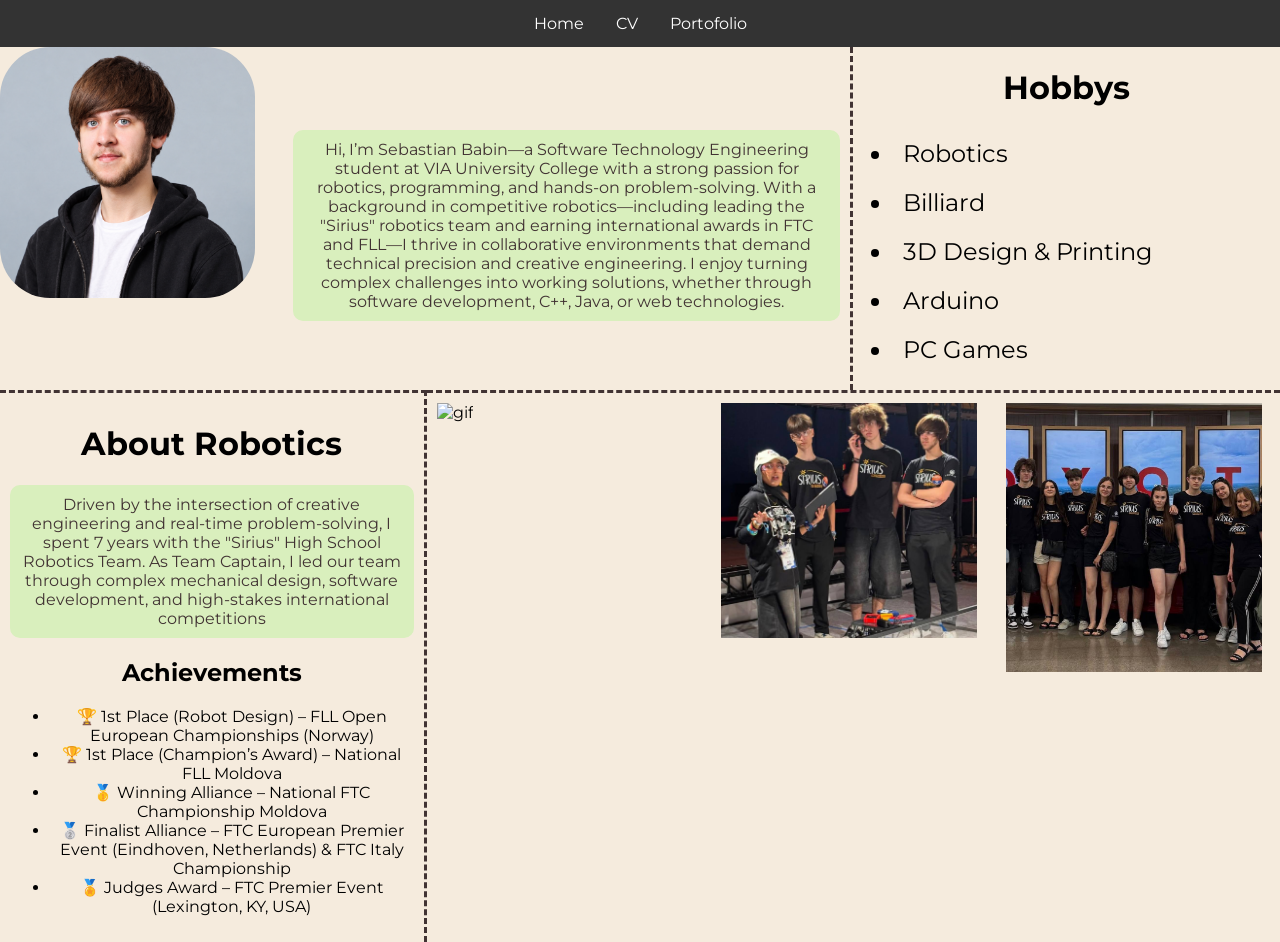
==== index.html @ 95c4bd99 "Add files via upload" ====
<!DOCTYPE html>
<html lang="en">
<head>
    <meta charset="UTF-8">
    <meta name="viewport" content="width=device-width, initial-scale=1.0">
    <link rel="stylesheet" href="css/styles.css">
    <link rel="preconnect" href="https://fonts.googleapis.com">
    <link rel="preconnect" href="https://fonts.gstatic.com" crossorigin>
    <link href="https://fonts.googleapis.com/css2?family=Montserrat:ital,wght@0,100..900;1,100..900&display=swap" rel="stylesheet">
    <title>About me</title>
</head>
<body>

    <div class="NavBar">
        <ul>
            <li><a href="index.html">Home</a></li>
            <li><a href="cv.html">CV</a></li>
            <li><a href="portofolio.html">Portofolio</a></li>
        </ul>
    </div>

<div class="container">

    <div class="section1">
        <div class="section1-profilepicture">
           <img src="images/sebi.png" alt=""> 
        </div>


        <div class="section1-textdescription">
            <p>Hi, I’m Sebastian Babin—a Software Technology Engineering student at VIA University College with a strong passion for robotics, programming, and hands-on problem-solving.   With a background in competitive robotics—including leading the "Sirius" robotics team and earning international awards in FTC and FLL—I thrive in collaborative environments that demand technical precision and creative engineering. I enjoy turning complex challenges into working solutions, whether through software development, C++, Java, or web technologies.</p>
        </div>
    </div>

    <div class="section2">
        <h1>Hobbys</h1>
        <ul>
            <li>Robotics</li>
            <li>Billiard</li>
            <li>3D Design & Printing</li>
            <li>Arduino</li>
            <li>PC Games</li>
        </ul>
    </div>

    <div class="section3">
        <h1>About Robotics</h1>
        <p>Driven by the intersection of creative engineering and real-time problem-solving, I spent 7 years with the "Sirius" High School Robotics Team. As Team Captain, I led our team through complex mechanical design, software development, and high-stakes international competitions</p>
        <h2>Achievements</h2>
        <ul>
            <li>🏆 1st Place (Robot Design) – FLL Open European Championships (Norway)</li>
            <li>🏆 1st Place (Champion’s Award) – National FLL Moldova</li>
            <li>🥇 Winning Alliance – National FTC Championship Moldova</li>
            <li>🥈 Finalist Alliance – FTC European Premier Event (Eindhoven, Netherlands) & FTC Italy Championship</li>
            <li>🏅 Judges Award – FTC Premier Event (Lexington, KY, USA)</li>
        </ul>
    </div>

    <div class="section4">
        <div class="img1"><img src="https://media4.giphy.com/media/v1.Y2lkPTc5MGI3NjExb3hleGxhcjVwazFuc3E1azZjZ3B5dGVhZmlpeGY2MzE0azFkMHJoaSZlcD12MV9pbnRlcm5hbF9naWZfYnlfaWQmY3Q9Zw/OoBlFc1YZQZyW9P9Vs/giphy.gif" alt="gif"></div>
        <div class="img2"><img src="images/sirius2.jpg" alt=""></div>
        <div class="img3"><img src="images/sirius3.jpg" alt=""></div>
    </div>

</div>
    



</body>
</html>
---- css/styles.css ----
.container {
    display: grid;
    grid-template-columns: 1fr 1fr 1fr;   
}

body{
    background-color: #F5EBDD;
    margin: 0;
    font-family: "Montserrat", sans-serif;
    font-optical-sizing: auto;
    font-weight: 400;
    font-style: normal;
}



/*------------------NAVBAR-------------------*/


.NavBar{
    grid-column: 1/4;
}

.NavBar ul{
    list-style-type: none;
    margin: 0;
    padding: 0;
    overflow: hidden;
    background-color: #333333;
    display: flex;
    justify-content: center;
}

.NavBar ul li{
    float: left;
}

.NavBar ul li a{
    display: block;
    color: white;
    text-align: center;
    padding: 14px 16px;
    text-decoration: none;
}

.NavBar ul li a:hover {
  background-color: #111111;
}

/*------------------SECTION 1-------------------*/

.section1{
    grid-column: 1/3;
    display: grid;
    grid-template-columns: 1fr 1fr 1fr;
    border-right: 3px dashed #413333;
}

.section1-profilepicture{
    grid-column: 1/2;
}

.section1-profilepicture img{
    width: 90%;
    border-radius: 50px;
}

.section1-textdescription{
    grid-column: 2/4;
    margin-top: 10%;
    text-align: center;
    padding: 10px;
    
}

.section1-textdescription p{
    background-color: #D9EFBD;
    border-radius: 10px;
    padding: 10px;
    color: #413333;
}

/*------------------SECTION 2-------------------*/


.section2 h1{
    text-align: center;
}

.section2 li{
    padding: 10px;
    font-size: 150%;
}




/*------------------SECTION 3-------------------*/

.section3{
    text-align: center;  
    padding: 10px; 
    border-top: 3px dashed #413333; 
    border-right: 3px dashed #413333; 
}

.section3 p{
    background-color: #D9EFBD;
    border-radius: 10px;
    padding: 10px;
    color: #413333;
}


/*------------------SECTION 4-------------------*/



.section4{
    grid-column: 2/4;
    border-top: 3px dashed #413333; 
    display: grid;
    grid-template-columns: 1fr 1fr 1fr;
    
}
.section4 img{
    width: 90%;
    padding: 10px;
}


/*------------------MEDIA-------------------*/




@media screen and (max-width: 768px){

    .container{
        display: grid;
        grid-template-columns: 1fr 1fr;
    }

    .section1{
        grid-column: 1/4;
        border-right: none;
    }
    .section2{
        grid-column: 1/2;
        
    }
    .section3{
        grid-column: 2/4;
        border: none;
    }
    .section4{
        grid-column: 1/4;
        border: none;
    }
}




@media screen and (max-width: 376px){

    
    .container{
        display: grid;
        grid-template-columns: 1fr;

    }
    .section1{
        grid-column: 1/4;
        border-right: none;

    }

    .section1-textdescription{
    margin-top: none;
    }
    .section2{
        grid-column: 1/4;
        
    }
    .section3{
        grid-column: 1/4;
        border: none;
    }
    .section4{
        grid-column: 1/4;
        display: grid;
        grid-template-columns: 1fr;
        border: none;
    }
}
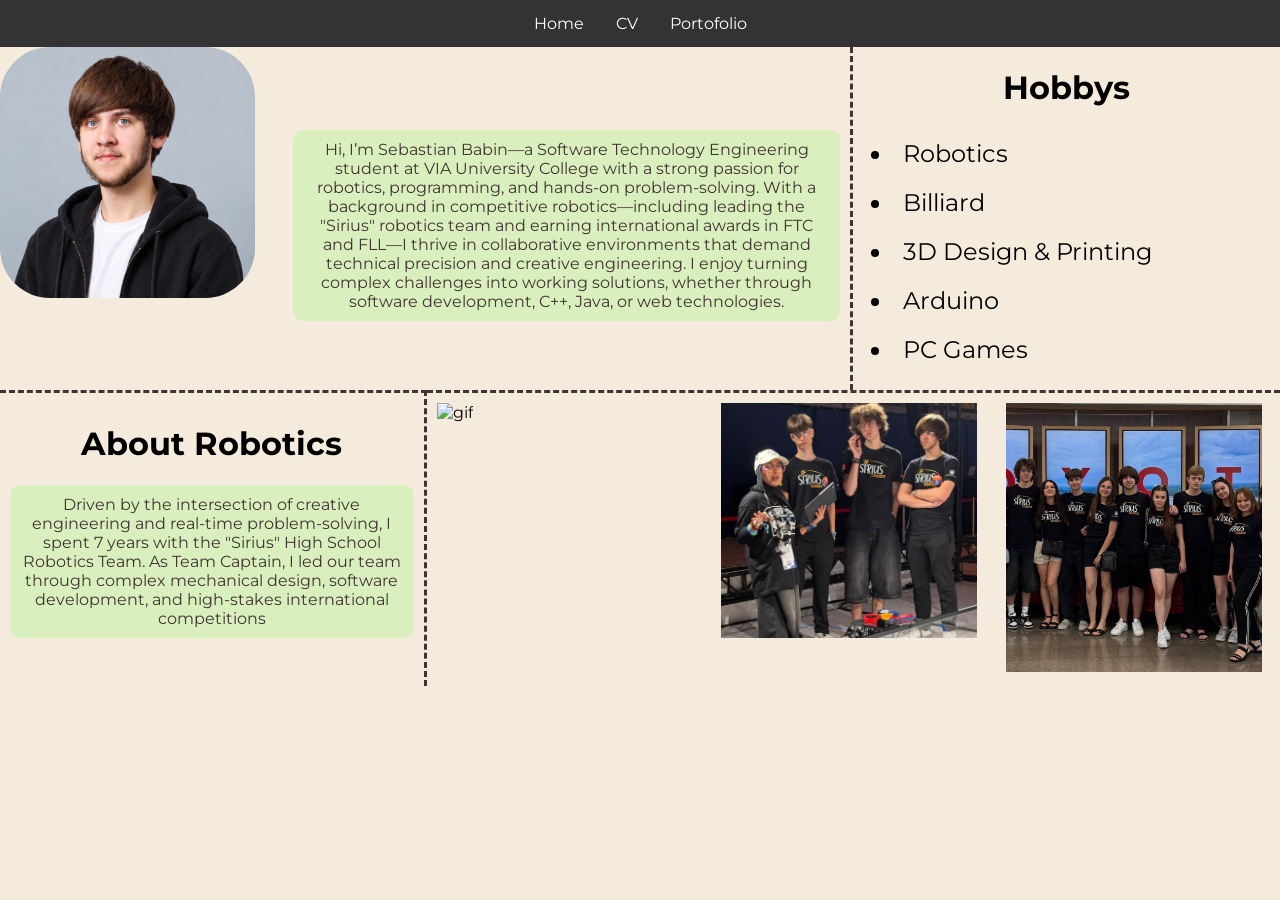
==== commit 63498879: "Add files via upload" ====
--- a/index.html
+++ b/index.html
@@ -46,14 +46,7 @@
     <div class="section3">
         <h1>About Robotics</h1>
         <p>Driven by the intersection of creative engineering and real-time problem-solving, I spent 7 years with the "Sirius" High School Robotics Team. As Team Captain, I led our team through complex mechanical design, software development, and high-stakes international competitions</p>
-        <h2>Achievements</h2>
-        <ul>
-            <li>🏆 1st Place (Robot Design) – FLL Open European Championships (Norway)</li>
-            <li>🏆 1st Place (Champion’s Award) – National FLL Moldova</li>
-            <li>🥇 Winning Alliance – National FTC Championship Moldova</li>
-            <li>🥈 Finalist Alliance – FTC European Premier Event (Eindhoven, Netherlands) & FTC Italy Championship</li>
-            <li>🏅 Judges Award – FTC Premier Event (Lexington, KY, USA)</li>
-        </ul>
+        
     </div>
 
     <div class="section4">
--- a/css/styles.css
+++ b/css/styles.css
@@ -179,7 +179,7 @@
     }
 
     .section1-textdescription{
-    margin-top: none;
+        margin-top: 0;
     }
     .section2{
         grid-column: 1/4;
@@ -195,4 +195,4 @@
         grid-template-columns: 1fr;
         border: none;
     }
-}+}
